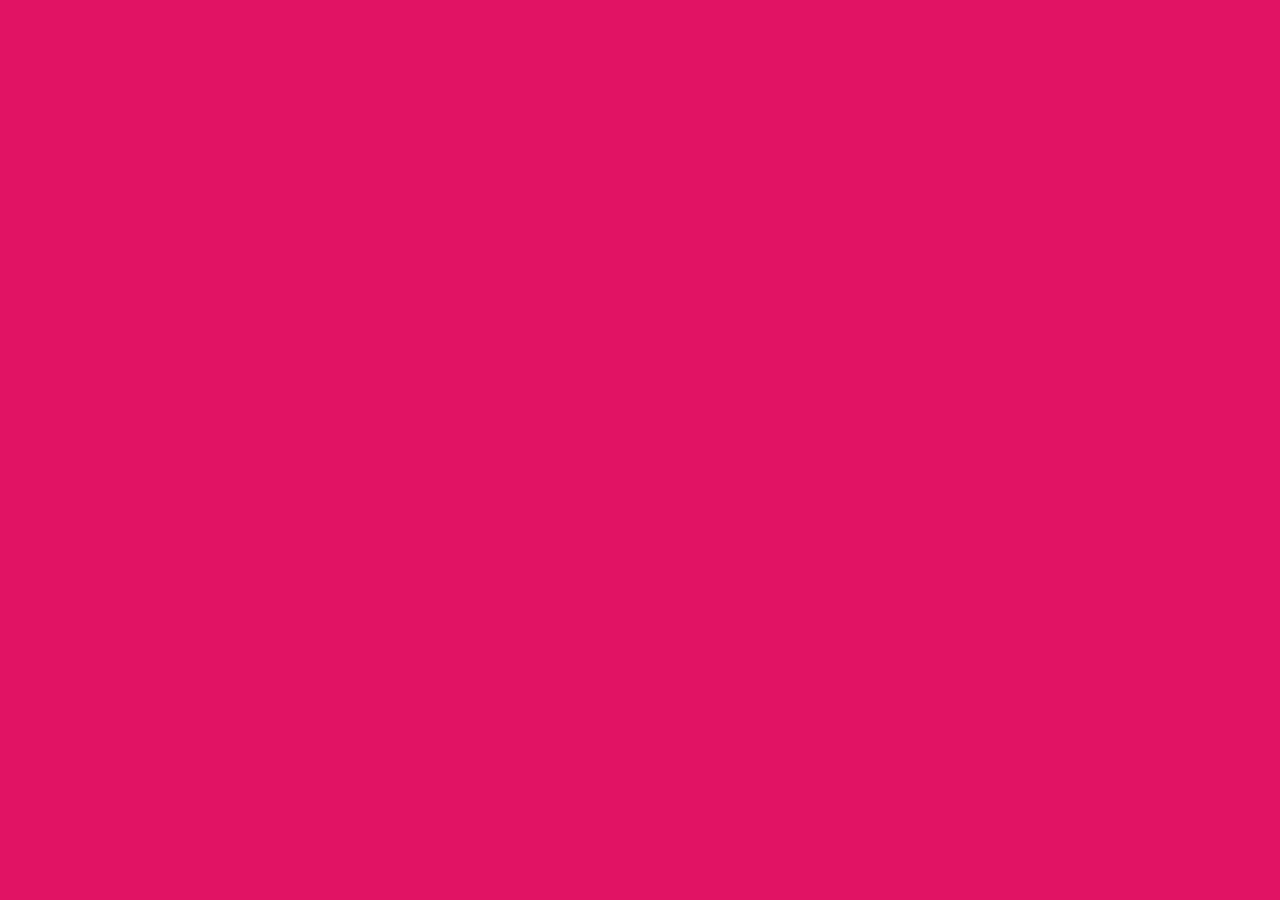
==== infomario.html @ 732f4241 "primer commit" ====
<!DOCTYPE html>
<html lang="en">
<head>
    <meta charset="UTF-8">
    <meta name="viewport" content="width=device-width, initial-scale=1.0">
    <title>Document</title>
    <link rel="stylesheet" href="./css/estilos-1.css">
    <style>
        
        body{
             background-color: rgb(225, 19, 100);
         }
 
     </style>
     
</head>
<body>

    
</body>
</html>
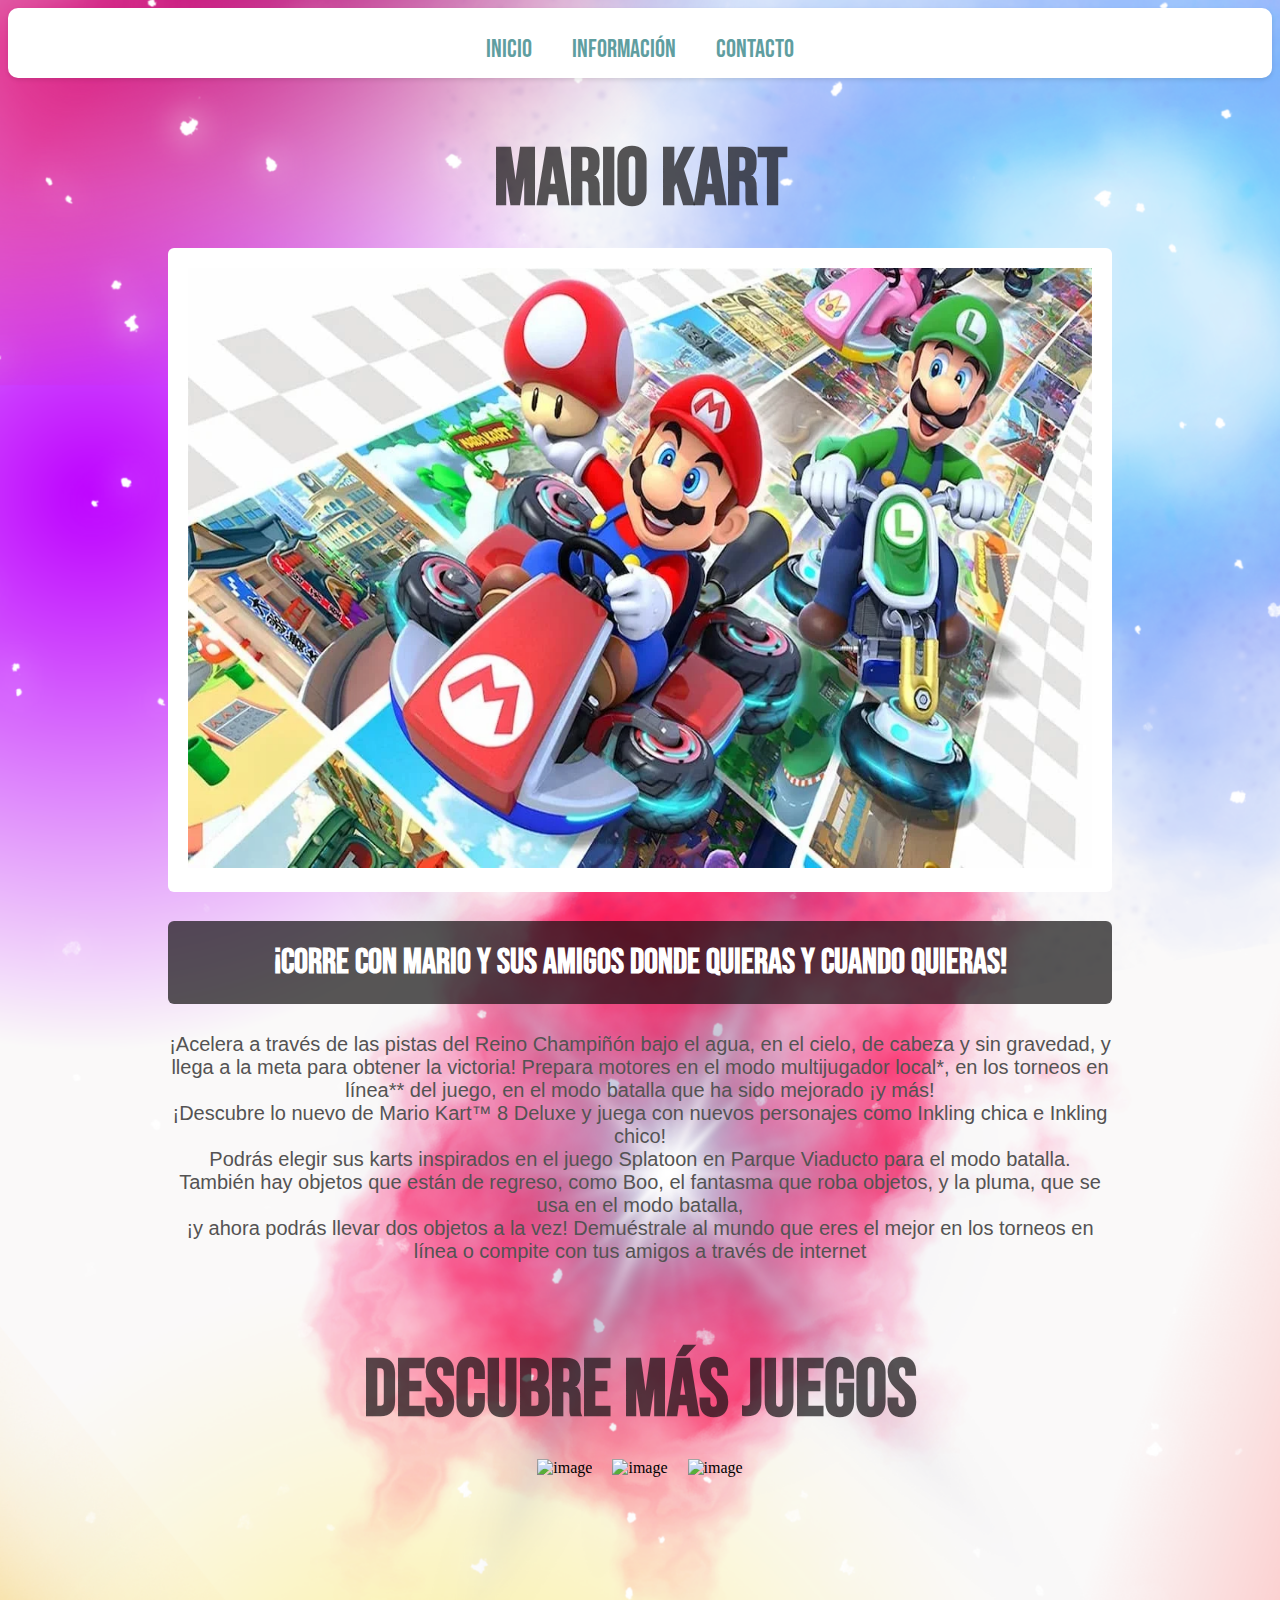
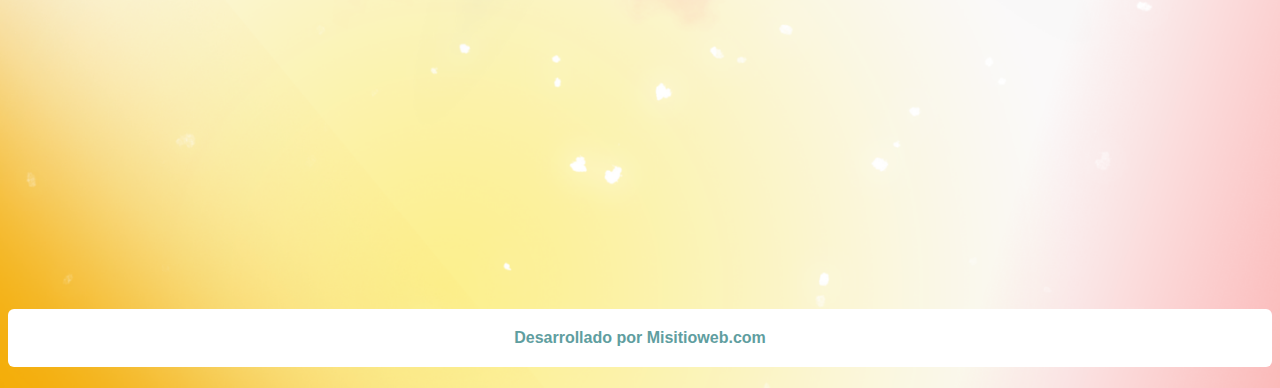
==== commit 70253699: "se terminan  los detalles de la pag. de Mario" ====
--- a/infomario.html
+++ b/infomario.html
@@ -4,18 +4,51 @@
     <meta charset="UTF-8">
     <meta name="viewport" content="width=device-width, initial-scale=1.0">
     <title>Document</title>
-    <link rel="stylesheet" href="./css/estilos-1.css">
+    <link rel="stylesheet" href="./estilos-1.css">
     <style>
-        
-        body{
-             background-color: rgb(225, 19, 100);
-         }
- 
-     </style>
+        @import url('https://fonts.googleapis.com/css2?family=Bebas+Neue&display=swap');
+        </style>
      
 </head>
-<body>
+<body class="fondoTres">
+    <nav class="barraNav">
 
-    
+        <ul>
+            <li> <a href="index.html"> INICIO</li></a>
+            <li>INFORMACIÓN</li>
+            <li>CONTACTO</li>
+        </ul>
+
+    </nav>  
+    <main>
+        <h1 class="tituloMario">MARIO KART</h1>
+        <div class="contenedorImg">
+            <img class="img2" src="./img/image2.webp" alt="MarioKart">
+        </div>
+        <div class="infoJuego">
+            <h2>¡Corre con Mario y sus amigos donde quieras y cuando quieras!
+            </h2>
+            <p>¡Acelera a través de las pistas del Reino Champiñón bajo el agua, en el cielo, de cabeza y sin gravedad, y llega a la meta para obtener la victoria! Prepara motores en el modo multijugador local*, en los torneos en línea** del juego, en el modo batalla que ha sido mejorado ¡y más! <br>
+
+                ¡Descubre lo nuevo de Mario Kart™ 8 Deluxe y juega con nuevos personajes como Inkling chica e Inkling chico! <br>
+                Podrás elegir sus karts inspirados en el juego Splatoon en Parque Viaducto para el modo batalla. <br>
+                También hay objetos que están de regreso, como Boo, el fantasma que roba objetos, y la pluma, que se usa en el modo batalla, <br>
+                ¡y ahora podrás llevar dos objetos a la vez! 
+                Demuéstrale al mundo que eres el mejor en los torneos en línea o compite con tus amigos a través de internet</p>
+        </div>
+        
+        <h3 class="ultimoTitulo">DESCUBRE MÁS JUEGOS</h3>
+        <div class="contenedorImagenes">
+            <img class="img01" src="./img/img01.png" alt="image">
+            <img class="img02" src="./img/img02.png" alt="image">
+            <img class="img03" src="./img/img03.png" alt="image">
+
+        </div>
+       
+ 
+    </main>
+    <footer>
+        <h4> Desarrollado por Misitioweb.com</h4>
+    </footer>
 </body>
 </html>--- a/estilos-1.css
+++ b/estilos-1.css
@@ -0,0 +1,261 @@
+
+body{
+    background-color: rgb(225, 19, 100);
+}
+
+.titulo{
+    font-family: Arial, Helvetica, sans-serif;
+    color: white;
+    text-align: center;
+    background-color: rgb(188, 18, 89) ;
+    border-right: 3px white solid;
+    border-left: 3px white solid;
+    line-height: 75px;
+    margin:5%;    
+}
+.main{
+    margin: 5%;
+    background-color:rgb(188, 18, 89) ;
+    height: 120%;
+}
+.subTitulo{
+    color: white;
+    font-family: Arial, Helvetica, sans-serif;
+    pointer-events: all;
+    padding-top: 20px;
+    padding-left: 10px;
+    font-size: 15px;
+}
+
+.mario{
+    width: 100%;
+    height: 100%;
+    
+}
+.cajaPrincipal {
+    border-radius: 25px;
+    padding-bottom: 30px;
+}
+.cajaImg {
+    background-color: white;
+    margin-left: 10px;
+    margin-right: 10px;
+    border: none;
+    border-radius: 6px;
+}
+p {
+    font-size: 10px;
+    margin-left: 35px;
+}
+
+.nombreJuego{
+    color:rgb(188, 18, 89);
+    text-align: right;
+    border-bottom-style:dotted ;
+    margin-right: 10px;
+}
+
+.kombat{
+    width: 100%;
+    height: 100%;
+}
+
+.botonComprar {
+    background-color: rgb(44, 143, 32);
+    font-size: 12px;
+    padding: 8px 10px;
+    color: white;
+    border: none;
+    border-radius: 3px;
+    cursor: pointer;
+    margin-bottom: 10px;
+    font-weight: bold;
+}
+
+.comprar{
+    text-align: center;
+    background: rgb(44, 143, 32);
+    font-family: Arial, Helvetica, sans-serif;
+    
+
+}
+.footer{
+    margin: 0px 55px;
+    background-color: #E96093;
+    text-align: center;
+    line-height: 55px;
+    border: none;
+    border-radius: 3px;
+    color: white;
+}
+.infomortal{
+    text-align: center;   
+}
+.infomario{
+    text-align: center;
+}
+
+/* Página Mortal Kombat*/
+
+.fondoDos{
+    background-color: black;
+}
+
+.Tmortal{
+    font-family: Arial, Helvetica, sans-serif;
+    color:  rgb(254, 197, 1);
+    text-align: center;
+    background-color: rgb(15, 10, 12) ;
+    border-right: 3px rgb(254, 197, 1) solid;
+    border-left: 3px rgb(254, 197, 1) solid;
+    line-height: 75px;
+    margin:5%;    
+}
+.h2mortal{
+    font-size:30px;
+    color: rgb(254, 197, 1);
+}
+.mainMortal{
+    text-align: center;
+    background-color: black;
+    margin:5%;
+}
+
+.mainMortal p {
+    color: rgb(254, 197, 1) ;
+    font-size: 15px;
+}
+
+.imagenes{
+    width: 40%;
+    display: flex;
+    border: 3px rgb(254, 197, 1);
+}
+.botonMo{
+    text-align: center;
+    color: black;
+    border: none;
+    border-radius: 3px;
+    cursor: pointer;
+    background-color: rgb(254, 197, 1);
+}
+.contenedor {
+    max-width: 100%;
+    margin: 0 auto;
+}
+.contenedor img {
+    max-width: 100%;
+    height: auto; 
+    display: block; 
+    margin: 5px;
+}
+
+  /* Página Super Mario*/
+.fondoTres{
+    background-image: url(./img/FondoMario.png) ;
+    background-size:cover; 
+    background-repeat: no-repeat; 
+
+}
+nav {
+    max-width: 100%;
+    height: 50px; 
+}
+.barraNav {
+    background-color: white;
+    border-radius: 10px;
+    box-shadow: 0 2px 4px rgba(0, 0, 0, 0.1);
+    padding: 10px; 
+    margin-bottom: 30px;
+}
+ul {
+    list-style-type: none; 
+    padding: 0px;
+    display: flex;
+    justify-content: center;
+}
+li {
+    margin: 0px 20px;
+    color: cadetblue;
+    font-family: "Bebas Neue", sans-serif;
+    font-size: 25px;
+}
+a {
+    text-decoration: none;
+    color: cadetblue;
+}
+.contenedorImg {
+    background-color: white;
+    margin-left: 10rem;
+    margin-right: 10rem;
+    border: none;
+    border-radius: 6px;
+    padding: 20px; 
+}
+.img2 {
+    width: 100%;
+    height: 600px;
+}
+.tituloMario {
+    
+        font-family: "Bebas Neue", sans-serif;
+        font-weight: 600;
+        font-style: normal;
+        text-align: center;
+        font-size: 80px;
+        color: rgba(17, 16, 16, 0.703);
+        margin-bottom: 20px;
+}
+.infoJuego h2 {
+    text-align: center;
+    font-family: "Bebas Neue", sans-serif;
+    font-size: 35px;
+    color: rgba(17, 16, 16, 0.749);
+    background-color: rgba(17, 16, 16, 0.703);
+    color: white;
+    margin-right: 10rem;
+    margin-left: 10rem;
+    border: none;
+    border-radius: 6px;
+    padding-bottom: 20px;
+    padding-top: 20px;
+}
+
+.infoJuego p {
+    font-size: 20px;
+    margin-right: 10rem;
+    margin-left: 10rem;
+    font-family: Helvetica, Arial;
+    text-align:center;
+    color: rgb(84, 83, 83);
+}
+.contenedorImagenes {
+    justify-content: center; 
+    align-items: center;  
+    display: flex; 
+}
+.contenedorImagenes img {
+    max-width: 100%; 
+    height: 400px; 
+    margin: 0 10px; 
+}
+.ultimoTitulo {
+        font-family: "Bebas Neue", sans-serif;
+        font-weight: 600;
+        font-style: normal;
+        text-align: center;
+        font-size: 80px;
+        color: rgba(17, 16, 17, 0.703);
+        margin-bottom: 20px;
+}
+h4 {
+    font-family: Helvetica, Arial;
+    text-align:center;
+    background-color: white;
+    padding-bottom: 20px;
+    padding-top: 20px;
+    border: none;
+    border-radius: 6px;
+    color:cadetblue;
+    margin-top: 50px;
+}
